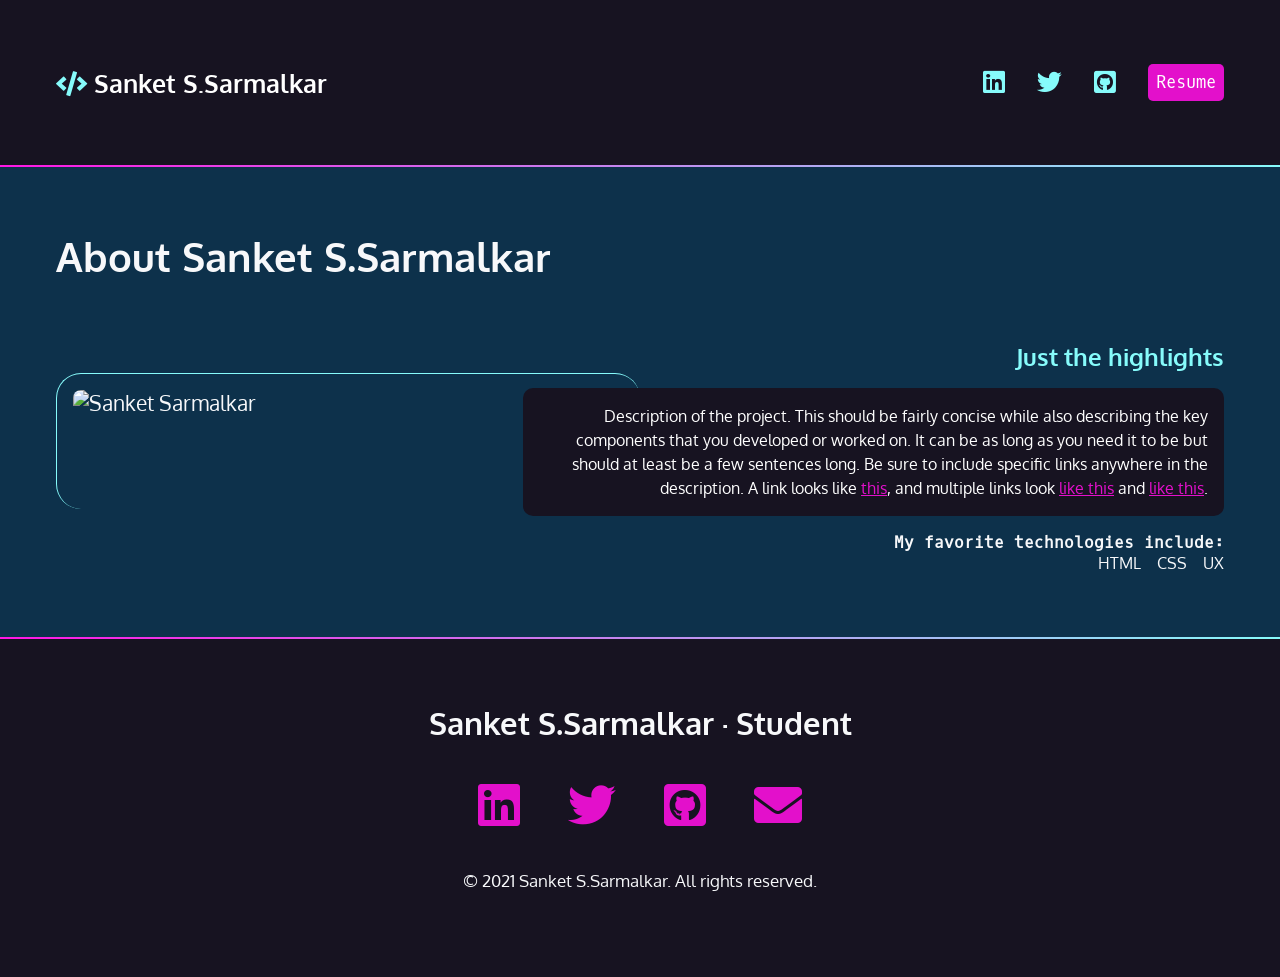
==== about.html @ 9e7fdf2e "Update about.html" ====
<!DOCTYPE html>
<html lang="en">

<head>
    <meta charset="UTF-8" />
    <meta http-equiv="X-UA-Compatible" content="IE=edge" />
    <meta name="viewport" content="width=device-width, initial-scale=1.0" />
    <link rel="preconnect" href="https://fonts.googleapis.com" />
    <link rel="preconnect" href="https://fonts.gstatic.com" crossorigin />
    <link href="https://fonts.googleapis.com/css2?family=Oxygen&family=Oxygen+Mono&display=swap" rel="stylesheet" />
    <link href="https://cdnjs.cloudflare.com/ajax/libs/font-awesome/5.15.4/css/all.min.css" rel="stylesheet" />
    <link rel="stylesheet" href="style1.css" />
    <title>Sanket S.Sarmalkar Portfolio</title>
</head>

<body>
    <nav>
        <ul>
            <li>
                <h1>
                    <a href="index.html"><span class="fas fa-code" aria-hidden="true"></span> Sanket S.Sarmalkar</a
            >
          </h1>
        </li>
        <li>
                <a href="https://www.linkedin.com/in/sanket-sarmalkar-ba0b7a205/" target="_blank">
                    <span class="fab fa-linkedin" aria-hidden="true"></span>
                    <span class="sr-only">LinkedIn</span>
                </a>
            </li>
            <li>
                <a href="https://twitter.com/SanketSarmalkar" target="_blank">
                    <span class="fab fa-twitter" aria-hidden="true"></span>
                    <span class="sr-only">twitter</span>
                </a>
            </li>
            <li>
                <a href="https://github.com/SanketSarmalkar" target="_blank">
                    <span class="fab fa-github-square" aria-hidden="true"></span>
                    <span class="sr-only">Github</span>
                </a>
            </li>
            <li>
                <a href="#" target="_blank" class="button">Resume</a
          >
        </li>
      </ul>
    </nav>
    <div class="gradient"></div>
    <div class="section-blue">
      <section id="projects">
        <h2>About Sanket S.Sarmalkar</h2>
        <article>
          <div class="text">
            <h3>Just the highlights</h3>
            <p class="blackbox">
              Description of the project. This should be fairly concise while
              also describing the key components that you developed or worked
              on. It can be as long as you need it to be but should at least be
              a few sentences long. Be sure to include specific links anywhere
              in the description. A link looks like
              <a href="https://frontendmasters.github.io/grid-flexbox-v2/"
                >this</a
              >, and multiple links look <a href="#">like this</a> and
                <a href="#">like this</a>.
                </p>
                <h4>My favorite technologies include:</h4>
                <ul>
                    <li>HTML</li>
                    <li>CSS</li>
                    <li>UX</li>
                </ul>
                </div>
                <img src="https://pbs.twimg.com/profile_images/1496509331247964168/rhYQuKxN_400x400.jpg" alt="Sanket Sarmalkar" />
                </article>
                </section>
                </div>
                <div class="gradient"></div>
                <footer>
                    <h2>Sanket S.Sarmalkar &middot; Student</h2>
                    <ul>
                        <li>
                            <a href="https://www.linkedin.com/in/sanket-sarmalkar-ba0b7a205/" target="_blank">
                                <span class="fab fa-linkedin" aria-hidden="true"></span>
                                <span class="sr-only">LinkedIn</span>
                            </a>
                        </li>
                        <li>
                            <a href="https://twitter.com/SanketSarmalkar" target="_blank">
                                <span class="fab fa-twitter" aria-hidden="true"></span>
                                <span class="sr-only">twitter</span>
                            </a>
                        </li>
                        <li>
                            <a href="https://github.com/SanketSarmalkar" target="_blank">
                                <span class="fab fa-github-square" aria-hidden="true"></span>
                                <span class="sr-only">Github</span>
                            </a>
                        </li>
                        <li>
                            <a href="sanket.sarmalkar2002@gmail.com">
                                <span class="fas fa-envelope" aria-hidden="true"></span>
                                <span class="sr-only">Email</span>
                            </a>
                        </li>
                    </ul>
                    <p><small>&copy; 2021 Sanket S.Sarmalkar. All rights reserved.</small></p>
                </footer>
</body>

</html>
---- style1.css ----
/* Variables declared here - these are the colors for our pages, as well as the font stacks and sizes. */

:root {
    --black: #171321;
    --dkblue: #0d314b;
    --plum: #4b0d49;
    --hotmag: #ff17e4;
    --magenta: #e310cb;
    --aqua: #86fbfb;
    --white: #f7f8fa;
    --font-size: 1.3rem;
    --mono: "Oxygen mono", monospace;
    --sans: Oxygen, sans-serif;
}


/* border box model: https://css-tricks.com/box-sizing/ */

html {
    box-sizing: border-box;
}

*,
*::before,
*::after {
    box-sizing: inherit;
}


/* generic styles for the page */

body {
    padding: 0;
    margin: 0;
    font-family: var(--sans);
    background-color: var(--black);
    color: var(--white);
    font-size: var(--font-size);
}

h1,
h2,
h3 {
    margin: 0;
}

a {
    color: var(--magenta);
}

a:hover {
    color: var(--hotmag);
    text-decoration: none;
}

img {
    width: 100%;
}


/* background color divs */

.section-plum {
    background-color: var(--plum);
}

.section-blue {
    background-color: var(--dkblue);
}

.gradient {
    background: linear-gradient(90deg, rgba(255, 23, 228, 1) 0%, rgba(134, 251, 251, 1) 100%);
    height: 2px;
}


/* intro styles */

#intro {
    padding: 4rem 1rem 10rem 1rem;
    padding-bottom: 10rem;
    max-width: 1200px;
    margin: 0 auto;
}

#intro p {
    font-size: 1rem;
    line-height: 1.5;
}

#intro .name {
    font-family: var(--mono);
    font-size: 1rem;
}

.name span {
    font-family: var(--sans);
    font-size: 4rem;
    color: var(--aqua);
    display: block;
    font-weight: 300;
}

#intro h2 {
    font-size: 4rem;
}


/* contact section */

#contact {
    width: 400px;
    text-align: center;
    margin: 0 auto;
    padding: 4rem 0;
}

#contact p:last-child {
    margin-top: 3rem;
}


/* navigation */

nav {
    font-family: var(--mono);
    font-size: 80%;
    padding: 4rem 1rem;
}

nav h1 a {
    font-family: var(--sans);
}

nav ul {
    margin: 0;
    padding: 0;
    list-style-type: none;
    display: flex;
    flex-flow: row wrap;
    justify-content: center;
    align-items: center;
    gap: 2rem;
}

nav li:first-child {
    flex-basis: 100%;
    text-align: center;
}

nav [class*="fa-"] {
    font-size: 150%;
    color: var(--aqua);
}

nav h1 [class*="fa-"] {
    font-size: 100%;
    color: var(--aqua);
}

nav a {
    color: white;
    text-decoration: none;
    display: block;
}

nav a:hover,
nav [class*="fa-"]:hover {
    color: var(--magenta);
}

.button {
    background-color: var(--magenta);
    color: white;
    padding: 0.5rem;
    border-radius: 5px;
    text-decoration: none;
    font-family: var(--mono);
}

.button:hover {
    color: white;
    background-color: var(--hotmag);
}


/* projects section */

#projects {
    padding: 4rem 1rem;
}

#projects h2 {
    font-size: 2.5rem;
    margin-bottom: calc(2.5rem * 1.5);
}

#projects h3 {
    color: var(--aqua);
}

#projects h4 {
    font-size: 1rem;
    font-family: var(--mono);
    margin: 0;
}

.blackbox {
    padding: 1rem;
    border-radius: 10px;
    color: white;
    background-color: var(--black);
    font-size: 1rem;
    line-height: 1.5;
}

#projects ul {
    list-style-type: none;
    padding: 0;
    margin: 0;
    display: flex;
    flex-flow: row wrap;
    justify-content: flex-start;
    gap: 1rem;
    font-size: 1rem;
}

#projects img {
    margin: 2rem 0 4rem 0;
    padding: 1rem;
    border-left: 1px solid var(--aqua);
    border-top: 1px solid var(--aqua);
    border-radius: 25px;
}


/* footer section */

footer {
    text-align: center;
    padding: 4rem 0;
}

footer ul {
    list-style-type: none;
    padding: 0;
    margin: 2rem 0;
    display: flex;
    flex-flow: row wrap;
    justify-content: center;
    gap: 3rem;
    font-size: 3rem;
}

@media (min-width: 800px) {
    article {
        display: grid;
        grid-template-columns: repeat(10, 1fr);
    }

    #projects {
        max-width: 1200px;
        margin: 0 auto;
    }

    #projects img {
        grid-column: 1/6;
        grid-row: 1/2;
    }

    .text {
        grid-column: 5/11;
        grid-row: 1/2;
        order: 2;
        text-align: right;
    }

    #projects ul {
        justify-content: flex-end;
    }

    #projects .reverse .text {
        grid-column: 1/7;
        order: 2;
        text-align: left;
    }

    #projects .reverse img {
        grid-column: 6/11;
        grid-row: 1/2;
    }

    #projects .reverse ul {
        justify-content: flex-start;
    }
}

@media (min-width: 850px) {
    nav {
        max-width: 1200px;
        margin: 0 auto;
    }

    nav li:first-child {
        flex-basis: auto;
        text-align: left;
        margin-right: auto;
    }
}
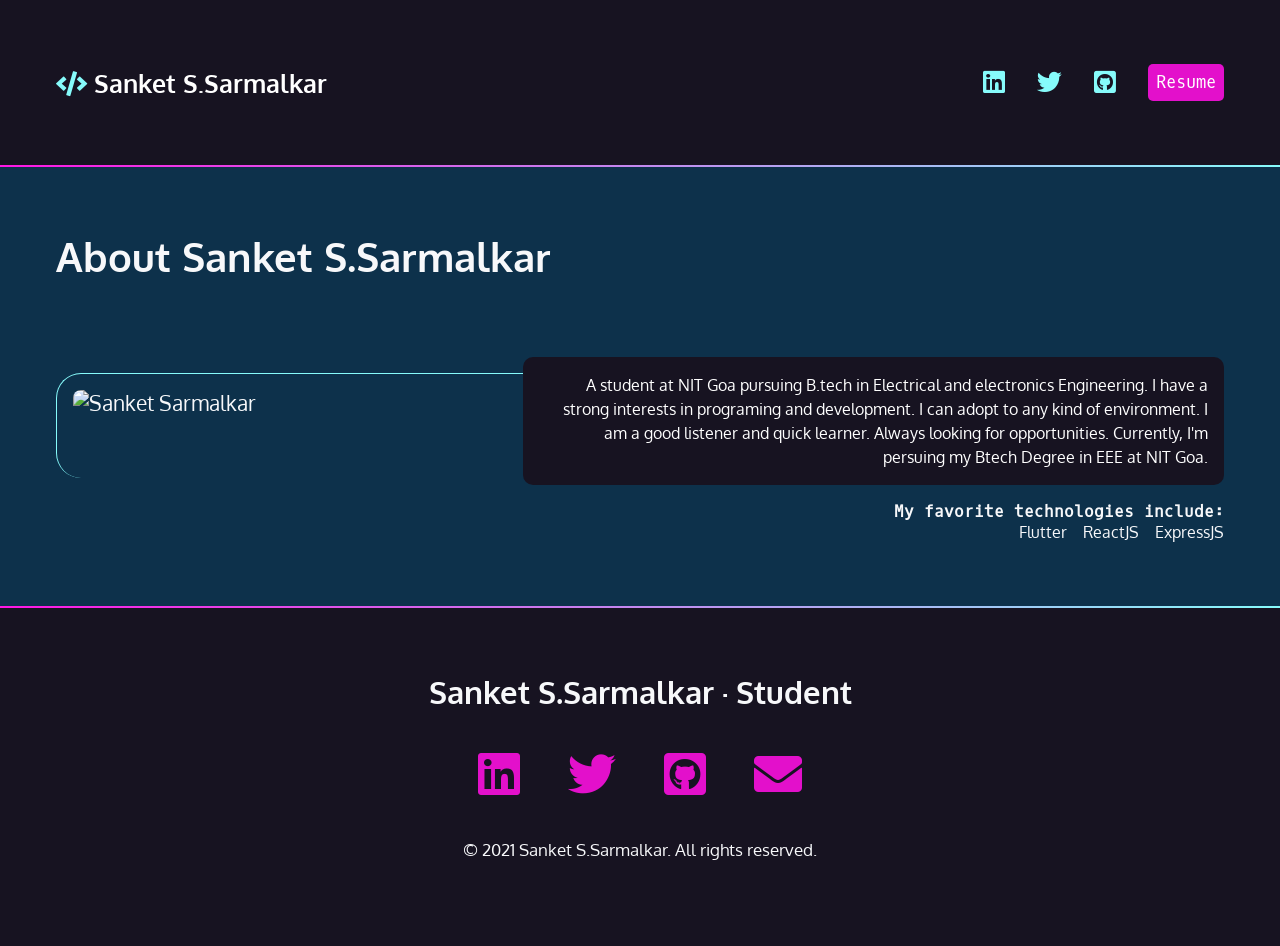
==== commit d8034123: "Update about.html" ====
--- a/about.html
+++ b/about.html
@@ -52,23 +52,15 @@
         <h2>About Sanket S.Sarmalkar</h2>
         <article>
           <div class="text">
-            <h3>Just the highlights</h3>
+<!--             <h3>Just the highlights</h3> -->
             <p class="blackbox">
-              Description of the project. This should be fairly concise while
-              also describing the key components that you developed or worked
-              on. It can be as long as you need it to be but should at least be
-              a few sentences long. Be sure to include specific links anywhere
-              in the description. A link looks like
-              <a href="https://frontendmasters.github.io/grid-flexbox-v2/"
-                >this</a
-              >, and multiple links look <a href="#">like this</a> and
-                <a href="#">like this</a>.
+              A student at NIT Goa pursuing B.tech in Electrical and electronics Engineering. I have a strong interests in programing and development. I can adopt to any kind of environment. I am a good listener and quick learner. Always looking for opportunities. Currently, I'm persuing my Btech Degree in EEE at NIT Goa.
                 </p>
                 <h4>My favorite technologies include:</h4>
                 <ul>
-                    <li>HTML</li>
-                    <li>CSS</li>
-                    <li>UX</li>
+                    <li>Flutter</li>
+                    <li>ReactJS</li>
+                    <li>ExpressJS</li>
                 </ul>
                 </div>
                 <img src="https://pbs.twimg.com/profile_images/1496509331247964168/rhYQuKxN_400x400.jpg" alt="Sanket Sarmalkar" />
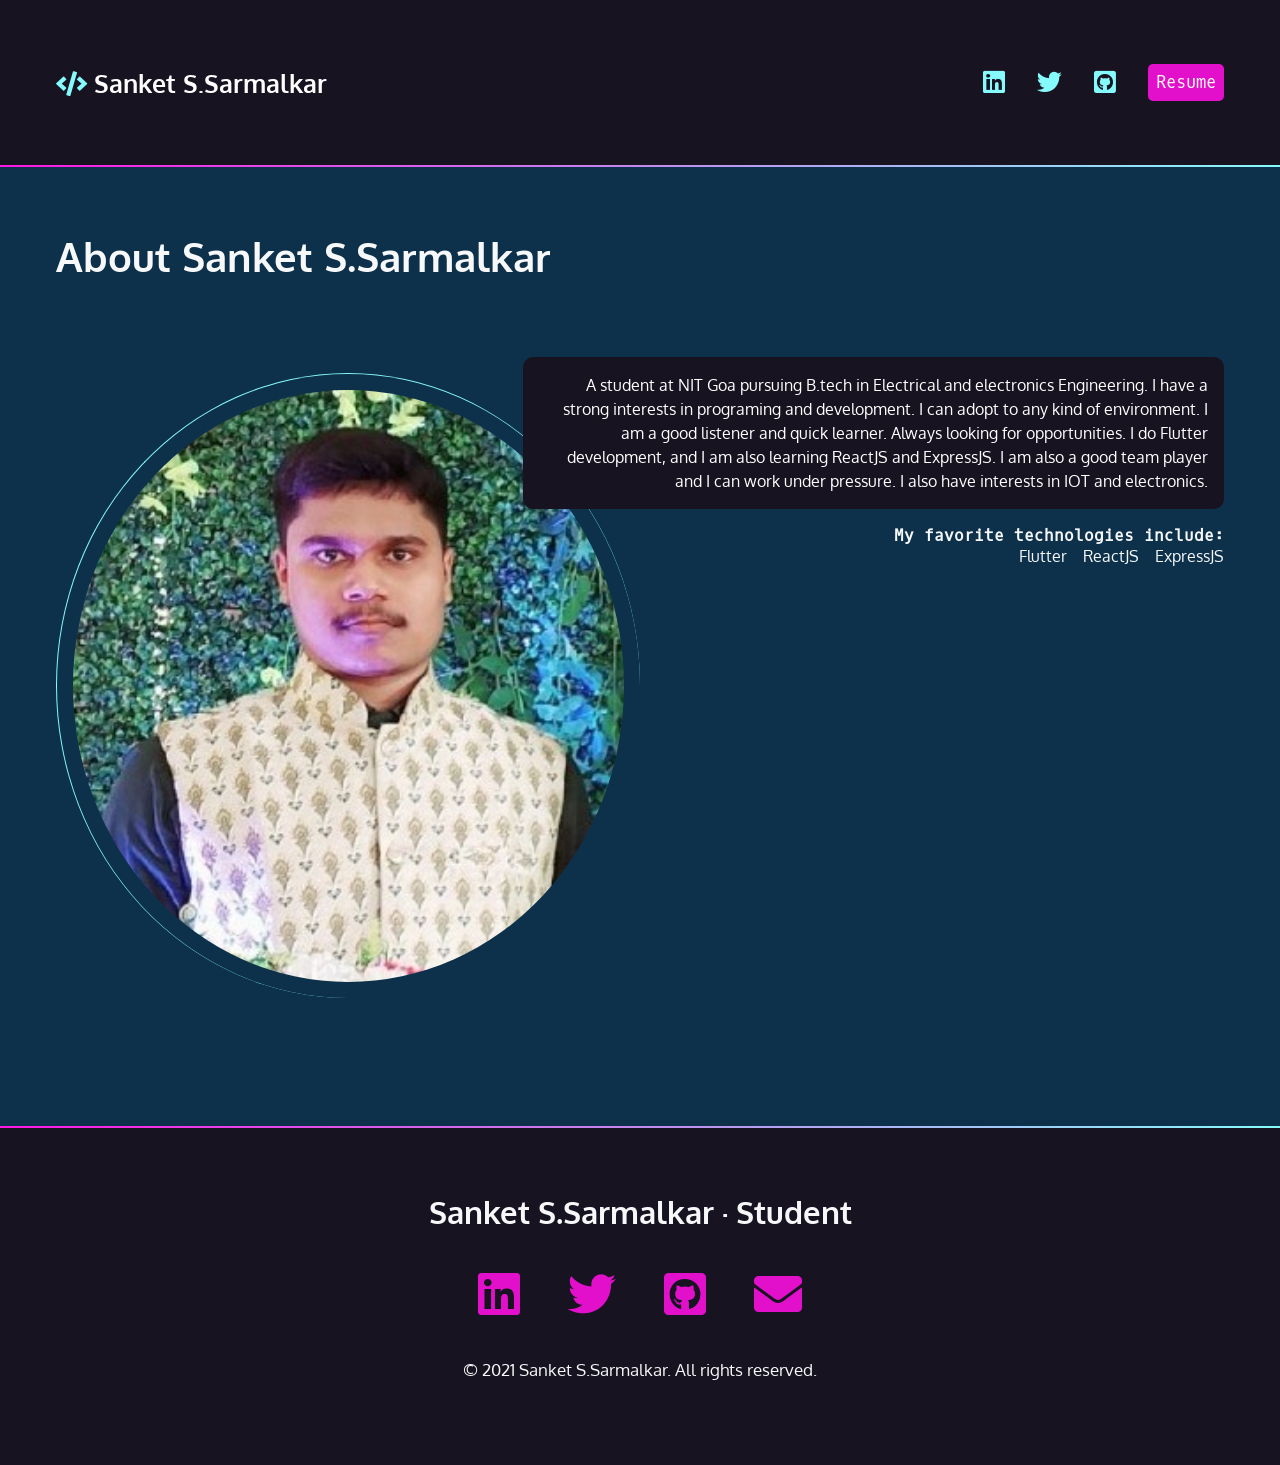
==== commit f741ee7b: "update" ====
--- a/about.html
+++ b/about.html
@@ -1,48 +1,57 @@
 <!DOCTYPE html>
 <html lang="en">
-
-<head>
+  <head>
     <meta charset="UTF-8" />
     <meta http-equiv="X-UA-Compatible" content="IE=edge" />
     <meta name="viewport" content="width=device-width, initial-scale=1.0" />
     <link rel="preconnect" href="https://fonts.googleapis.com" />
     <link rel="preconnect" href="https://fonts.gstatic.com" crossorigin />
-    <link href="https://fonts.googleapis.com/css2?family=Oxygen&family=Oxygen+Mono&display=swap" rel="stylesheet" />
-    <link href="https://cdnjs.cloudflare.com/ajax/libs/font-awesome/5.15.4/css/all.min.css" rel="stylesheet" />
+    <link
+      href="https://fonts.googleapis.com/css2?family=Oxygen&family=Oxygen+Mono&display=swap"
+      rel="stylesheet"
+    />
+    <link
+      href="https://cdnjs.cloudflare.com/ajax/libs/font-awesome/5.15.4/css/all.min.css"
+      rel="stylesheet"
+    />
     <link rel="stylesheet" href="style1.css" />
     <title>Sanket S.Sarmalkar Portfolio</title>
-</head>
+  </head>
 
-<body>
+  <body>
     <nav>
-        <ul>
-            <li>
-                <h1>
-                    <a href="index.html"><span class="fas fa-code" aria-hidden="true"></span> Sanket S.Sarmalkar</a
+      <ul>
+        <li>
+          <h1>
+            <a href="index.html"
+              ><span class="fas fa-code" aria-hidden="true"></span> Sanket
+              S.Sarmalkar</a
             >
           </h1>
         </li>
         <li>
-                <a href="https://www.linkedin.com/in/sanket-sarmalkar-ba0b7a205/" target="_blank">
-                    <span class="fab fa-linkedin" aria-hidden="true"></span>
-                    <span class="sr-only">LinkedIn</span>
-                </a>
-            </li>
-            <li>
-                <a href="https://twitter.com/SanketSarmalkar" target="_blank">
-                    <span class="fab fa-twitter" aria-hidden="true"></span>
-                    <span class="sr-only">twitter</span>
-                </a>
-            </li>
-            <li>
-                <a href="https://github.com/SanketSarmalkar" target="_blank">
-                    <span class="fab fa-github-square" aria-hidden="true"></span>
-                    <span class="sr-only">Github</span>
-                </a>
-            </li>
-            <li>
-                <a href="#" target="_blank" class="button">Resume</a
+          <a
+            href="https://www.linkedin.com/in/sanket-sarmalkar-ba0b7a205/"
+            target="_blank"
           >
+            <span class="fab fa-linkedin" aria-hidden="true"></span>
+            <span class="sr-only">LinkedIn</span>
+          </a>
+        </li>
+        <li>
+          <a href="https://twitter.com/SanketSarmalkar" target="_blank">
+            <span class="fab fa-twitter" aria-hidden="true"></span>
+            <span class="sr-only">twitter</span>
+          </a>
+        </li>
+        <li>
+          <a href="https://github.com/SanketSarmalkar" target="_blank">
+            <span class="fab fa-github-square" aria-hidden="true"></span>
+            <span class="sr-only">Github</span>
+          </a>
+        </li>
+        <li>
+          <a href="https://docs.google.com/document/d/1fOdidGC6T-BQA5NdZAlvctSw4bUho-oX/edit?usp=share_link&ouid=102970249575423303716&rtpof=true&sd=true" target="_blank" class="button">Resume</a>
         </li>
       </ul>
     </nav>
@@ -52,52 +61,63 @@
         <h2>About Sanket S.Sarmalkar</h2>
         <article>
           <div class="text">
-<!--             <h3>Just the highlights</h3> -->
+            <!--             <h3>Just the highlights</h3> -->
             <p class="blackbox">
-              A student at NIT Goa pursuing B.tech in Electrical and electronics Engineering. I have a strong interests in programing and development. I can adopt to any kind of environment. I am a good listener and quick learner. Always looking for opportunities. Currently, I'm persuing my Btech Degree in EEE at NIT Goa.
-                </p>
-                <h4>My favorite technologies include:</h4>
-                <ul>
-                    <li>Flutter</li>
-                    <li>ReactJS</li>
-                    <li>ExpressJS</li>
-                </ul>
-                </div>
-                <img src="https://pbs.twimg.com/profile_images/1496509331247964168/rhYQuKxN_400x400.jpg" alt="Sanket Sarmalkar" />
-                </article>
-                </section>
-                </div>
-                <div class="gradient"></div>
-                <footer>
-                    <h2>Sanket S.Sarmalkar &middot; Student</h2>
-                    <ul>
-                        <li>
-                            <a href="https://www.linkedin.com/in/sanket-sarmalkar-ba0b7a205/" target="_blank">
-                                <span class="fab fa-linkedin" aria-hidden="true"></span>
-                                <span class="sr-only">LinkedIn</span>
-                            </a>
-                        </li>
-                        <li>
-                            <a href="https://twitter.com/SanketSarmalkar" target="_blank">
-                                <span class="fab fa-twitter" aria-hidden="true"></span>
-                                <span class="sr-only">twitter</span>
-                            </a>
-                        </li>
-                        <li>
-                            <a href="https://github.com/SanketSarmalkar" target="_blank">
-                                <span class="fab fa-github-square" aria-hidden="true"></span>
-                                <span class="sr-only">Github</span>
-                            </a>
-                        </li>
-                        <li>
-                            <a href="sanket.sarmalkar2002@gmail.com">
-                                <span class="fas fa-envelope" aria-hidden="true"></span>
-                                <span class="sr-only">Email</span>
-                            </a>
-                        </li>
-                    </ul>
-                    <p><small>&copy; 2021 Sanket S.Sarmalkar. All rights reserved.</small></p>
-                </footer>
-</body>
-
+              A student at NIT Goa pursuing B.tech in Electrical and electronics
+              Engineering. I have a strong interests in programing and
+              development. I can adopt to any kind of environment. I am a good
+              listener and quick learner. Always looking for opportunities. I do Flutter development, 
+              and I am also learning ReactJS and ExpressJS. I am also a good team player and I can work under pressure. 
+              I also have interests in IOT and electronics.
+            </p>
+            <h4>My favorite technologies include:</h4>
+            <ul>
+              <li>Flutter</li>
+              <li>ReactJS</li>
+              <li>ExpressJS</li>
+            </ul>
+          </div>
+          <img
+            id="profile-pic"
+            src="../profile_pic.jpg"
+            alt="Sanket Sarmalkar"
+          />
+        </article>
+      </section>
+    </div>
+    <div class="gradient"></div>
+    <footer>
+      <h2>Sanket S.Sarmalkar &middot; Student</h2>
+      <ul>
+        <li>
+          <a
+            href="https://www.linkedin.com/in/sanket-sarmalkar-ba0b7a205/"
+            target="_blank"
+          >
+            <span class="fab fa-linkedin" aria-hidden="true"></span>
+            <span class="sr-only">LinkedIn</span>
+          </a>
+        </li>
+        <li>
+          <a href="https://twitter.com/SanketSarmalkar" target="_blank">
+            <span class="fab fa-twitter" aria-hidden="true"></span>
+            <span class="sr-only">twitter</span>
+          </a>
+        </li>
+        <li>
+          <a href="https://github.com/SanketSarmalkar" target="_blank">
+            <span class="fab fa-github-square" aria-hidden="true"></span>
+            <span class="sr-only">Github</span>
+          </a>
+        </li>
+        <li>
+          <a href="sanket.sarmalkar2002@gmail.com">
+            <span class="fas fa-envelope" aria-hidden="true"></span>
+            <span class="sr-only">Email</span>
+          </a>
+        </li>
+      </ul>
+      <p><small>&copy; 2021 Sanket S.Sarmalkar. All rights reserved.</small></p>
+    </footer>
+  </body>
 </html>
--- a/style1.css
+++ b/style1.css
@@ -306,4 +306,8 @@
         text-align: left;
         margin-right: auto;
     }
+}
+
+img#profile-pic {
+    border-radius: 50%;
 }
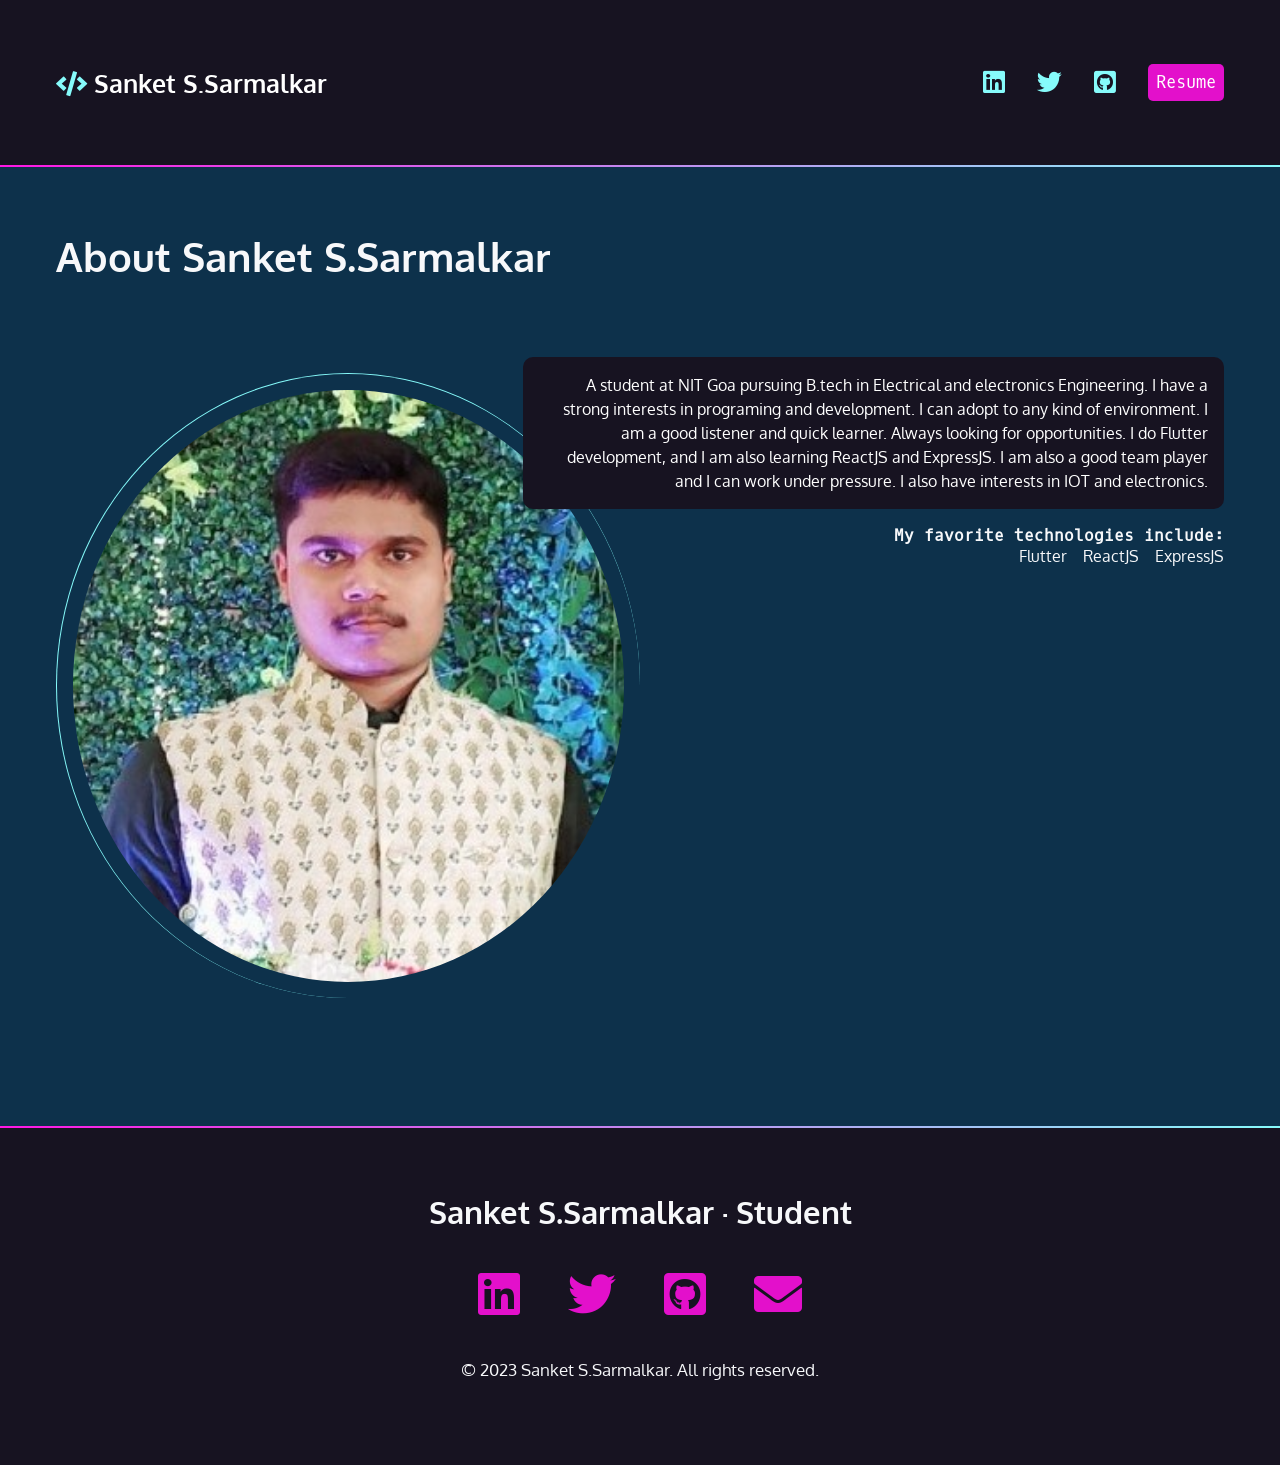
==== commit 8935fb2e: "fix/@copy-update" ====
--- a/about.html
+++ b/about.html
@@ -1,6 +1,20 @@
 <!DOCTYPE html>
 <html lang="en">
   <head>
+    <!-- Google tag (gtag.js) -->
+    <script
+      async
+      src="https://www.googletagmanager.com/gtag/js?id=G-PG3J4WWXD0"
+    ></script>
+    <script>
+      window.dataLayer = window.dataLayer || [];
+      function gtag() {
+        dataLayer.push(arguments);
+      }
+      gtag("js", new Date());
+
+      gtag("config", "G-PG3J4WWXD0");
+    </script>
     <meta charset="UTF-8" />
     <meta http-equiv="X-UA-Compatible" content="IE=edge" />
     <meta name="viewport" content="width=device-width, initial-scale=1.0" />
@@ -51,7 +65,12 @@
           </a>
         </li>
         <li>
-          <a href="https://docs.google.com/document/d/1fOdidGC6T-BQA5NdZAlvctSw4bUho-oX/edit?usp=share_link&ouid=102970249575423303716&rtpof=true&sd=true" target="_blank" class="button">Resume</a>
+          <a
+            href="https://docs.google.com/document/d/1fOdidGC6T-BQA5NdZAlvctSw4bUho-oX/edit?usp=share_link&ouid=102970249575423303716&rtpof=true&sd=true"
+            target="_blank"
+            class="button"
+            >Resume</a
+          >
         </li>
       </ul>
     </nav>
@@ -66,9 +85,10 @@
               A student at NIT Goa pursuing B.tech in Electrical and electronics
               Engineering. I have a strong interests in programing and
               development. I can adopt to any kind of environment. I am a good
-              listener and quick learner. Always looking for opportunities. I do Flutter development, 
-              and I am also learning ReactJS and ExpressJS. I am also a good team player and I can work under pressure. 
-              I also have interests in IOT and electronics.
+              listener and quick learner. Always looking for opportunities. I do
+              Flutter development, and I am also learning ReactJS and ExpressJS.
+              I am also a good team player and I can work under pressure. I also
+              have interests in IOT and electronics.
             </p>
             <h4>My favorite technologies include:</h4>
             <ul>
@@ -117,7 +137,7 @@
           </a>
         </li>
       </ul>
-      <p><small>&copy; 2021 Sanket S.Sarmalkar. All rights reserved.</small></p>
+      <p><small>&copy; 2023 Sanket S.Sarmalkar. All rights reserved.</small></p>
     </footer>
   </body>
 </html>
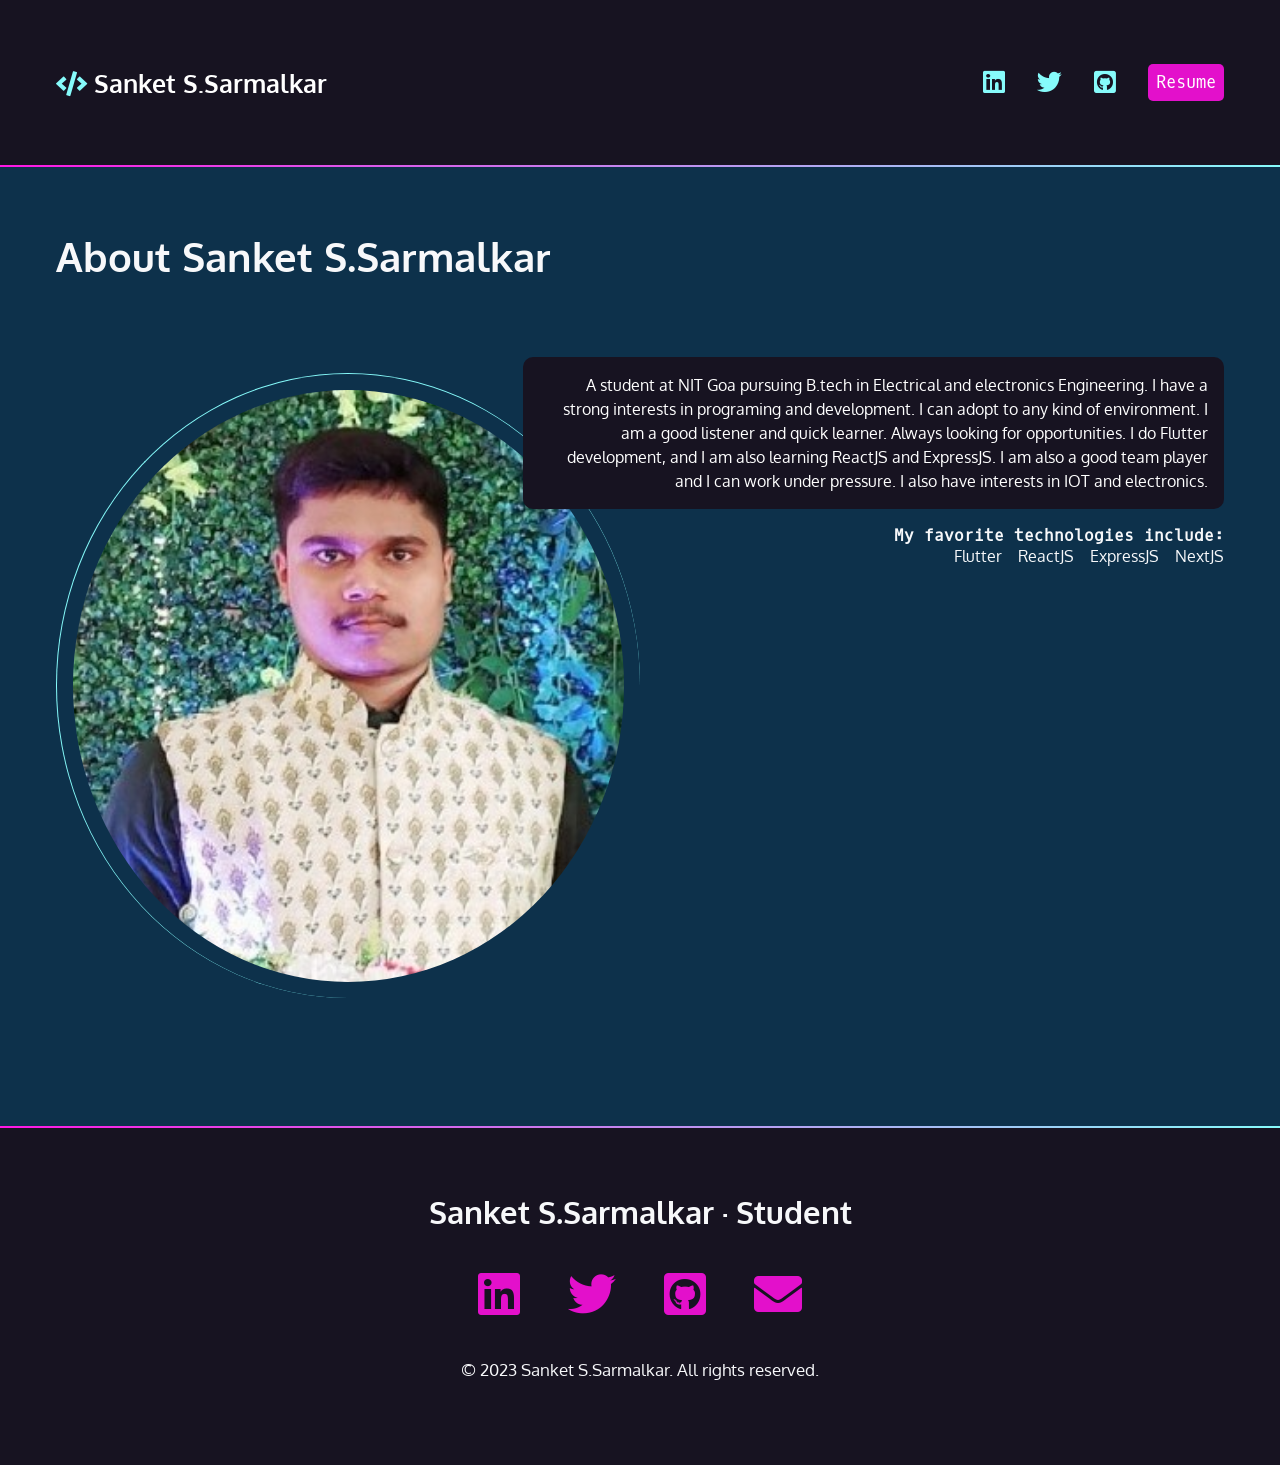
==== commit ca5f483f: "feed/skills" ====
--- a/about.html
+++ b/about.html
@@ -95,6 +95,7 @@
               <li>Flutter</li>
               <li>ReactJS</li>
               <li>ExpressJS</li>
+              <li>NextJS</li>
             </ul>
           </div>
           <img
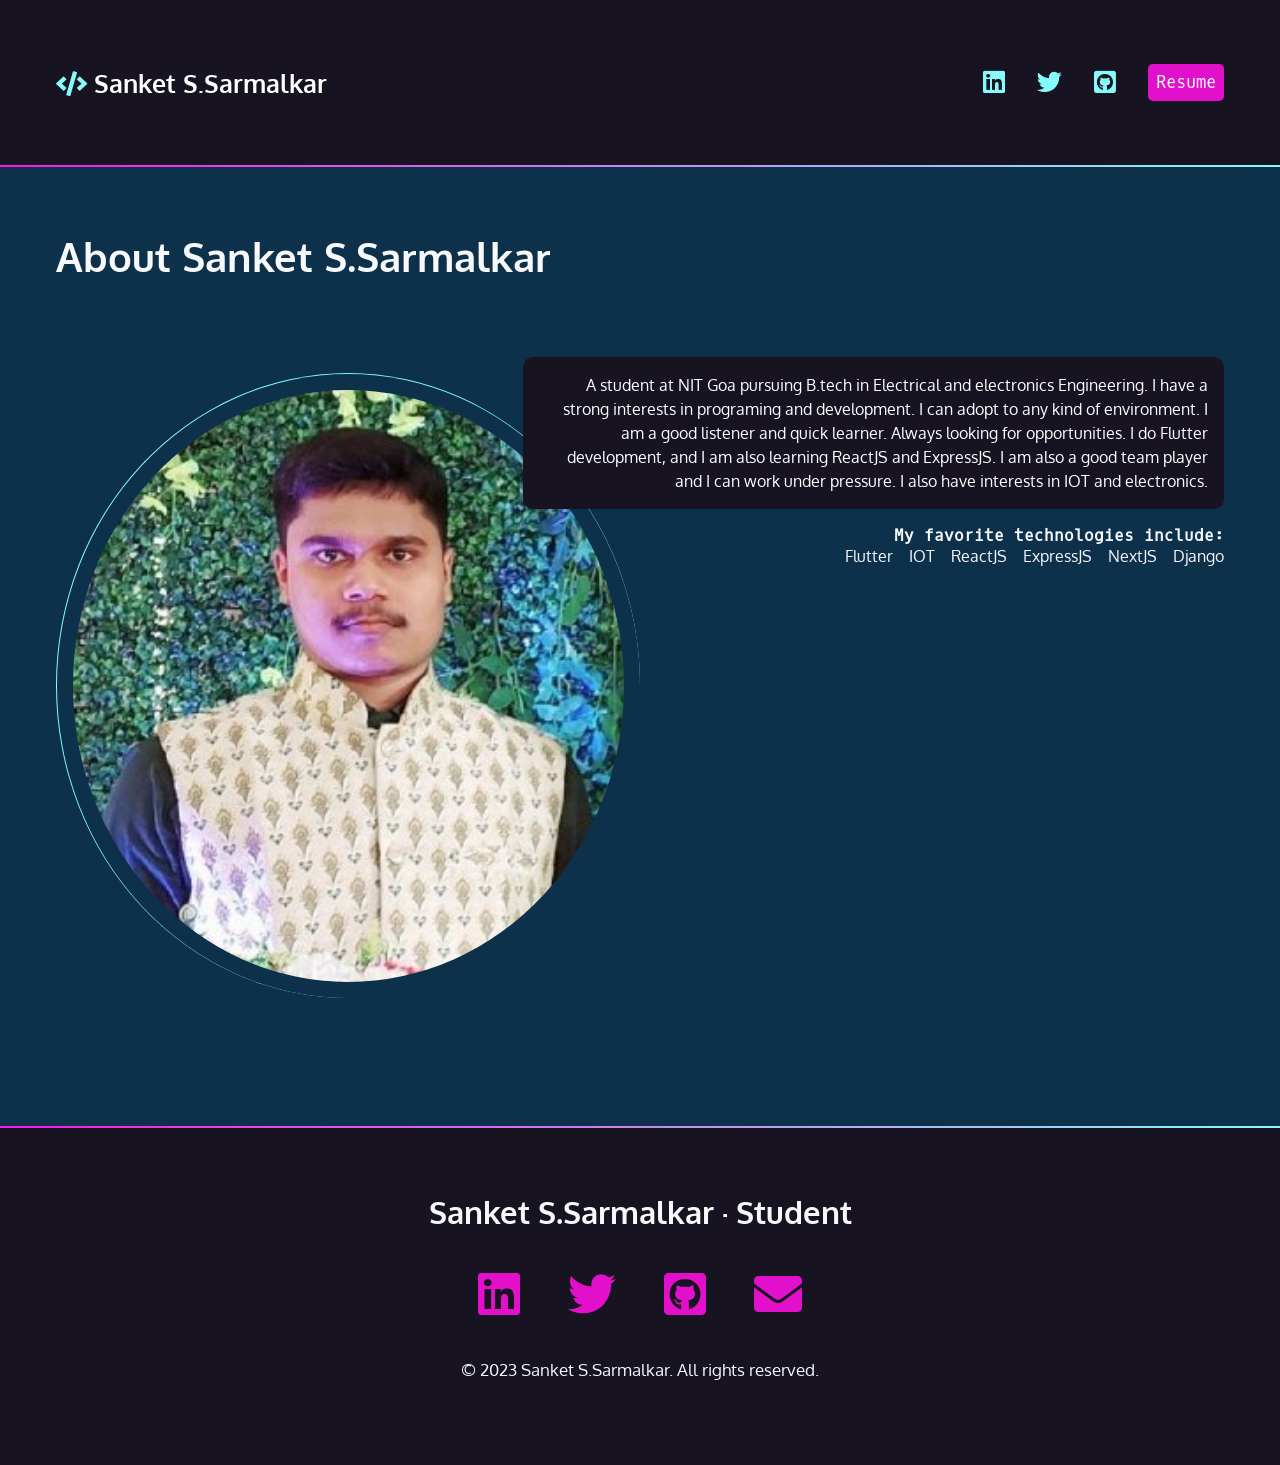
==== commit 587a107a: "update/about_page" ====
--- a/about.html
+++ b/about.html
@@ -93,9 +93,11 @@
             <h4>My favorite technologies include:</h4>
             <ul>
               <li>Flutter</li>
+              <li>IOT</li>
               <li>ReactJS</li>
               <li>ExpressJS</li>
               <li>NextJS</li>
+              <li>Django</li>
             </ul>
           </div>
           <img
